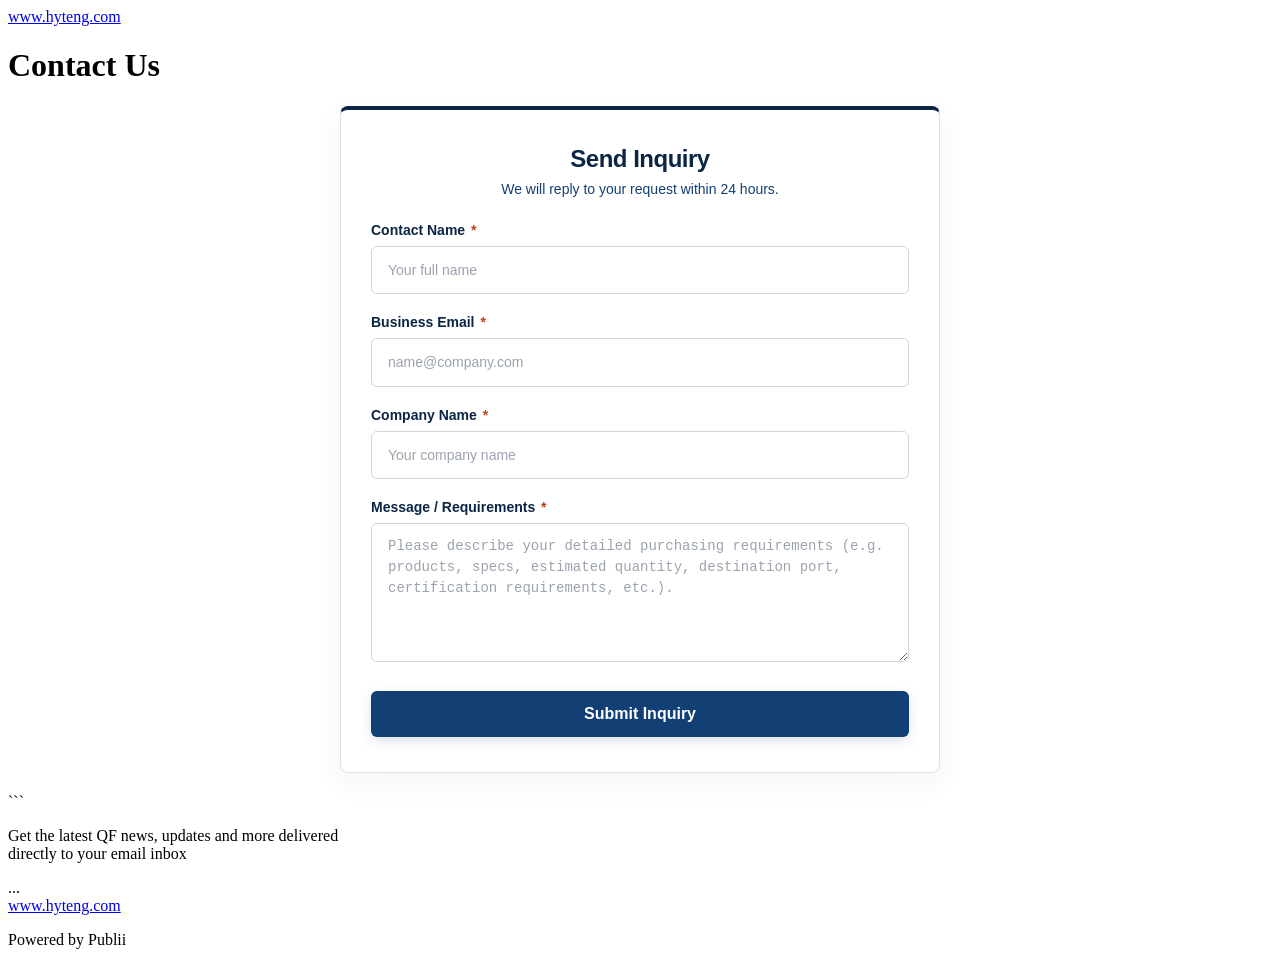
==== contact-us/index.html @ ead0c03d "Updated from Publii" ====
<!DOCTYPE html><html lang="en"><head><meta charset="utf-8"><meta http-equiv="X-UA-Compatible" content="IE=edge"><meta name="viewport" content="width=device-width,initial-scale=1"><title>Contact Us - www.hyteng.com</title><meta name="description" content="Send Inquiry We will reply to your request within 24 hours."><meta name="generator" content="Publii Open-Source CMS for Static Site"><link rel="canonical" href="https://www.hyteng.com/contact-us/"><link rel="alternate" type="application/atom+xml" href="https://www.hyteng.com/feed.xml" title="www.hyteng.com - RSS"><link rel="alternate" type="application/json" href="https://www.hyteng.com/feed.json" title="www.hyteng.com - JSON"><meta property="og:title" content="Contact Us"><meta property="og:site_name" content="www.hyteng.com"><meta property="og:description" content="Send Inquiry We will reply to your request within 24 hours."><meta property="og:url" content="https://www.hyteng.com/contact-us/"><meta property="og:type" content="article"><link rel="stylesheet" href="https://www.hyteng.com/assets/css/style.css?v=75d2f536a2e60110005c2a1eb5ad9152"><script type="application/ld+json">{"@context":"http://schema.org","@type":"Article","mainEntityOfPage":{"@type":"WebPage","@id":"https://www.hyteng.com/contact-us/"},"headline":"Contact Us","datePublished":"2026-06-09T18:29+08:00","dateModified":"2026-06-10T09:34+08:00","description":"Send Inquiry We will reply to your request within 24 hours.","author":{"@type":"Person","name":"Carrie Liu","url":"https://www.hyteng.com/authors/carrie-liu/"},"publisher":{"@type":"Organization","name":"Carrie Liu"}}</script><style></style><noscript><style>img[loading] {
                    opacity: 1;
                }</style></noscript></head><body class="page-template"><div class="container"><header class="header"><a class="logo" href="https://www.hyteng.com/">www.hyteng.com</a></header><main class="page"><div class="content"><div class="hero"><h1>Contact Us</h1></div><div class="content__entry"><div><div class="hyt-inquiry-wrapper"><div class="hyt-inquiry-card"><div class="hyt-inquiry-header"><h3 class="hyt-title">Send Inquiry</h3><p class="hyt-subtitle">We will reply to your request within 24 hours.</p></div><form action="https://formspree.io/f/mykapkbz" method="POST" class="hyt-form"><input type="text" name="_gotcha" style="display:none"><div class="hyt-form-group"><label for="hyt-name" class="hyt-label">Contact Name <span class="hyt-required">*</span></label> <input type="text" id="hyt-name" name="name" class="hyt-input" placeholder="Your full name" required></div><div class="hyt-form-group"><label for="hyt-email" class="hyt-label">Business Email <span class="hyt-required">*</span></label> <input type="email" id="hyt-email" name="email" class="hyt-input" placeholder="name@company.com" required></div><div class="hyt-form-group"><label for="hyt-company" class="hyt-label">Company Name <span class="hyt-required">*</span></label> <input type="text" id="hyt-company" name="company" class="hyt-input" placeholder="Your company name" required></div><div class="hyt-form-group"><label for="hyt-message" class="hyt-label">Message / Requirements <span class="hyt-required">*</span></label> <textarea id="hyt-message" name="message" class="hyt-textarea" rows="5" placeholder="Please describe your detailed purchasing requirements (e.g. products, specs, estimated quantity, destination port, certification requirements, etc.)." required></textarea></div><div class="hyt-form-action"><button type="submit" class="hyt-btn">Submit Inquiry</button></div></form></div></div><style>/* --- 询盘表单专属样式 (B2B 工业风主题) --- */
.hyt-inquiry-wrapper {
  width: 100%;
  max-width: 600px;
  margin: 20px auto;
  box-sizing: border-box;
}

.hyt-inquiry-card {
  background: #FFFFFF;
  border: 1px solid rgba(19, 64, 116, 0.15);
  border-top: 4px solid #0B2545; /* 顶部深工业蓝点缀条 */
  border-radius: 8px;
  box-shadow: 0 10px 30px rgba(11, 37, 69, 0.05);
  padding: 35px 30px;
  box-sizing: border-box;
  font-family: -apple-system, BlinkMacSystemFont, "Segoe UI", Roboto, Helvetica, Arial, sans-serif;
}

.hyt-inquiry-header {
  margin-bottom: 25px;
  text-align: center;
}

.hyt-title {
  color: #0B2545; /* 深工业蓝 */
  font-size: 24px;
  font-weight: 700;
  margin: 0 0 8px 0;
  letter-spacing: -0.5px;
}

.hyt-subtitle {
  color: #134074; /* 亮宝蓝 */
  font-size: 14px;
  margin: 0;
  font-weight: 400;
}

.hyt-form {
  display: block;
}

.hyt-form-group {
  margin-bottom: 20px;
  text-align: left;
}

.hyt-label {
  display: block;
  font-size: 14px;
  font-weight: 600;
  color: #0B2545; /* 深工业蓝 */
  margin-bottom: 8px;
}

.hyt-required {
  color: #C2410C; /* 醒目的必填红色星号 */
  margin-left: 2px;
}

.hyt-input,
.hyt-textarea {
  width: 100%;
  padding: 12px 16px;
  font-size: 15px;
  line-height: 1.5;
  color: #1F2937;
  background-color: #FFFFFF;
  border: 1px solid #D1D5DB;
  border-radius: 6px;
  box-sizing: border-box;
  transition: all 0.25s ease-in-out;
}

.hyt-input::placeholder,
.hyt-textarea::placeholder {
  color: #9CA3AF;
  font-size: 14px;
}

.hyt-input:hover,
.hyt-textarea:hover {
  border-color: #134074; /* 悬停时变为亮宝蓝 */
}

.hyt-input:focus,
.hyt-textarea:focus {
  outline: none;
  border-color: #0B2545; /* 聚焦时变为深工业蓝 */
  box-shadow: 0 0 0 4px rgba(19, 64, 116, 0.12); /* 亮宝蓝光晕阴影 */
  background-color: #FFFFFF;
}

.hyt-textarea {
  resize: vertical;
  min-height: 120px;
}

.hyt-form-action {
  margin-top: 25px;
}

.hyt-btn {
  display: block;
  width: 100%;
  padding: 14px 24px;
  font-size: 16px;
  font-weight: 600;
  color: #FFFFFF;
  background-color: #134074; /* 亮宝蓝按钮背景 */
  border: none;
  border-radius: 6px;
  cursor: pointer;
  transition: all 0.25s ease-in-out;
  box-shadow: 0 4px 12px rgba(19, 64, 116, 0.15);
  text-align: center;
  box-sizing: border-box;
}

.hyt-btn:hover {
  background-color: #0B2545; /* 悬停时变为深工业蓝 */
  box-shadow: 0 6px 18px rgba(11, 37, 69, 0.25);
  transform: translateY(-1px); /* 轻微浮起效果 */
}

.hyt-btn:active {
  background-color: #081D37;
  transform: translateY(0);
}

/* --- 移动端自适应微调 --- */
@media screen and (max-width: 576px) {
  .hyt-inquiry-card {
    padding: 25px 20px;
    border-top-width: 3px;
  }
  .hyt-title {
    font-size: 21px;
  }
  .hyt-subtitle {
    font-size: 13px;
  }
  .hyt-input,
  .hyt-textarea {
    padding: 10px 12px;
    font-size: 14px;
  }
  .hyt-btn {
    padding: 12px 20px;
    font-size: 15px;
  }
}</style>```</div><p></p></div></div></main><footer class="footer"><div class="footer__newsletter newsletter"><p class="newsletter__note">Get the latest QF news, updates and more delivered<br>directly to your email inbox</p><form>...</form></div><a class="logo" href="https://www.hyteng.com/">www.hyteng.com</a><nav class="footer__nav"><ul></ul></nav><div class="footer__copyright">Powered by Publii</div></footer></div><script>window.publiiThemeMenuConfig={mobileMenuMode:'sidebar',animationSpeed:300,submenuWidth:'auto',doubleClickTime:500,mobileMenuExpandableSubmenus:true,relatedContainerForOverlayMenuSelector:'.navbar',};</script><script defer="defer" src="https://www.hyteng.com/assets/js/scripts.min.js?v=b103b2211e74472ffa1a0d35c0918ecc"></script><script>/*<![CDATA[*/var images=document.querySelectorAll("img[loading]");for(var i=0;i<images.length;i++){if(images[i].complete){images[i].classList.add("is-loaded")}else{images[i].addEventListener("load",function(){this.classList.add("is-loaded")},false)}};/*]]>*/</script></body></html>
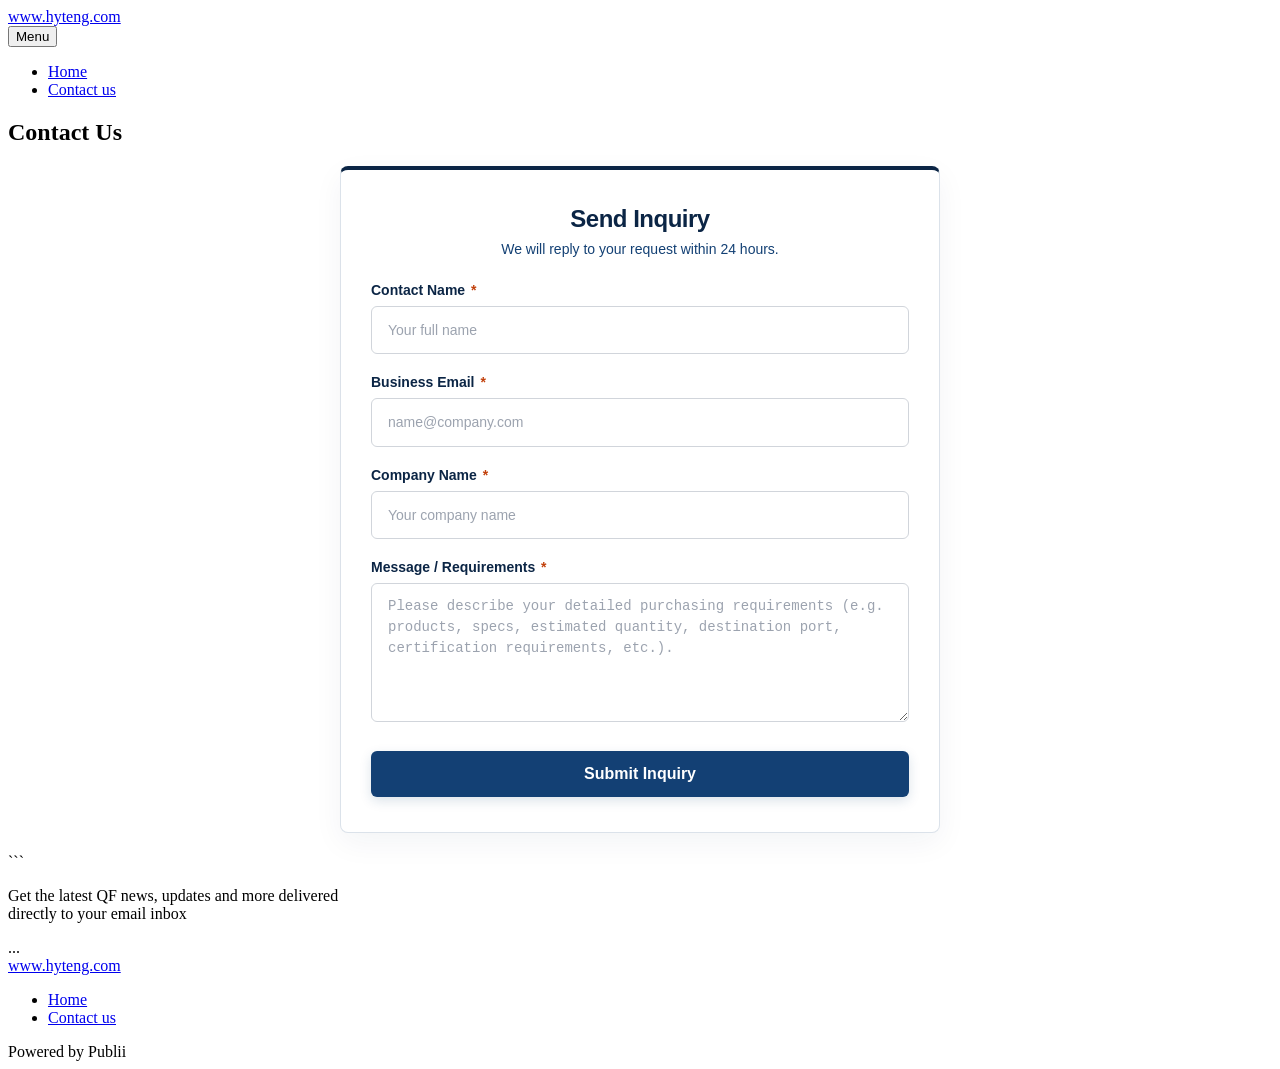
==== commit 533d52af: "Updated from Publii" ====
--- a/contact-us/index.html
+++ b/contact-us/index.html
@@ -1,6 +1,6 @@
-<!DOCTYPE html><html lang="en"><head><meta charset="utf-8"><meta http-equiv="X-UA-Compatible" content="IE=edge"><meta name="viewport" content="width=device-width,initial-scale=1"><title>Contact Us - www.hyteng.com</title><meta name="description" content="Send Inquiry We will reply to your request within 24 hours."><meta name="generator" content="Publii Open-Source CMS for Static Site"><link rel="canonical" href="https://www.hyteng.com/contact-us/"><link rel="alternate" type="application/atom+xml" href="https://www.hyteng.com/feed.xml" title="www.hyteng.com - RSS"><link rel="alternate" type="application/json" href="https://www.hyteng.com/feed.json" title="www.hyteng.com - JSON"><meta property="og:title" content="Contact Us"><meta property="og:site_name" content="www.hyteng.com"><meta property="og:description" content="Send Inquiry We will reply to your request within 24 hours."><meta property="og:url" content="https://www.hyteng.com/contact-us/"><meta property="og:type" content="article"><link rel="stylesheet" href="https://www.hyteng.com/assets/css/style.css?v=75d2f536a2e60110005c2a1eb5ad9152"><script type="application/ld+json">{"@context":"http://schema.org","@type":"Article","mainEntityOfPage":{"@type":"WebPage","@id":"https://www.hyteng.com/contact-us/"},"headline":"Contact Us","datePublished":"2026-06-09T18:29+08:00","dateModified":"2026-06-10T09:34+08:00","description":"Send Inquiry We will reply to your request within 24 hours.","author":{"@type":"Person","name":"Carrie Liu","url":"https://www.hyteng.com/authors/carrie-liu/"},"publisher":{"@type":"Organization","name":"Carrie Liu"}}</script><style></style><noscript><style>img[loading] {
+<!DOCTYPE html><html lang="en"><head><meta charset="utf-8"><meta http-equiv="X-UA-Compatible" content="IE=edge"><meta name="viewport" content="width=device-width,initial-scale=1"><title>Contact Us - www.hyteng.com</title><meta name="description" content="Send Inquiry We will reply to your request within 24 hours."><meta name="generator" content="Publii Open-Source CMS for Static Site"><link rel="canonical" href="https://www.hyteng.com/contact-us/"><link rel="alternate" type="application/atom+xml" href="https://www.hyteng.com/feed.xml" title="www.hyteng.com - RSS"><link rel="alternate" type="application/json" href="https://www.hyteng.com/feed.json" title="www.hyteng.com - JSON"><meta property="og:title" content="Contact Us"><meta property="og:site_name" content="www.hyteng.com"><meta property="og:description" content="Send Inquiry We will reply to your request within 24 hours."><meta property="og:url" content="https://www.hyteng.com/contact-us/"><meta property="og:type" content="article"><link rel="stylesheet" href="https://www.hyteng.com/assets/css/style.css?v=22854b6f7cc4e52413f523aa480be991"><script type="application/ld+json">{"@context":"http://schema.org","@type":"Article","mainEntityOfPage":{"@type":"WebPage","@id":"https://www.hyteng.com/contact-us/"},"headline":"Contact Us","datePublished":"2026-06-09T18:29+08:00","dateModified":"2026-06-10T17:03+08:00","description":"Send Inquiry We will reply to your request within 24 hours.","author":{"@type":"Person","name":"Carrie Liu","url":"https://www.hyteng.com/authors/carrie-liu/"},"publisher":{"@type":"Organization","name":"Carrie Liu"}}</script><style></style><noscript><style>img[loading] {
                     opacity: 1;
-                }</style></noscript></head><body class="page-template"><div class="container"><header class="header"><a class="logo" href="https://www.hyteng.com/">www.hyteng.com</a></header><main class="page"><div class="content"><div class="hero"><h1>Contact Us</h1></div><div class="content__entry"><div><div class="hyt-inquiry-wrapper"><div class="hyt-inquiry-card"><div class="hyt-inquiry-header"><h3 class="hyt-title">Send Inquiry</h3><p class="hyt-subtitle">We will reply to your request within 24 hours.</p></div><form action="https://formspree.io/f/mykapkbz" method="POST" class="hyt-form"><input type="text" name="_gotcha" style="display:none"><div class="hyt-form-group"><label for="hyt-name" class="hyt-label">Contact Name <span class="hyt-required">*</span></label> <input type="text" id="hyt-name" name="name" class="hyt-input" placeholder="Your full name" required></div><div class="hyt-form-group"><label for="hyt-email" class="hyt-label">Business Email <span class="hyt-required">*</span></label> <input type="email" id="hyt-email" name="email" class="hyt-input" placeholder="name@company.com" required></div><div class="hyt-form-group"><label for="hyt-company" class="hyt-label">Company Name <span class="hyt-required">*</span></label> <input type="text" id="hyt-company" name="company" class="hyt-input" placeholder="Your company name" required></div><div class="hyt-form-group"><label for="hyt-message" class="hyt-label">Message / Requirements <span class="hyt-required">*</span></label> <textarea id="hyt-message" name="message" class="hyt-textarea" rows="5" placeholder="Please describe your detailed purchasing requirements (e.g. products, specs, estimated quantity, destination port, certification requirements, etc.)." required></textarea></div><div class="hyt-form-action"><button type="submit" class="hyt-btn">Submit Inquiry</button></div></form></div></div><style>/* --- 询盘表单专属样式 (B2B 工业风主题) --- */
+                }</style></noscript></head><body class="page-template"><div class="container"><header class="header"><a class="logo" href="https://www.hyteng.com/">www.hyteng.com</a><nav class="navbar js-navbar"><button class="navbar__toggle js-toggle" aria-label="Menu"><span class="navbar__toggle-box"><span class="navbar__toggle-inner">Menu</span></span></button><ul class="navbar__menu"><li><a href="https://www.hyteng.com/" target="_self">Home</a></li><li class="active"><a href="https://www.hyteng.com/contact-us/" target="_self">Contact us</a></li></ul></nav></header><main class="page"><article class="content wrapper"><header class="hero"><h1>Contact Us</h1></header><div class="content__entry"><div><div class="hyt-inquiry-wrapper"><div class="hyt-inquiry-card"><div class="hyt-inquiry-header"><h3 class="hyt-title">Send Inquiry</h3><p class="hyt-subtitle">We will reply to your request within 24 hours.</p></div><form action="https://formspree.io/f/mykapkbz" method="POST" class="hyt-form"><input type="text" name="_gotcha" style="display:none"><div class="hyt-form-group"><label for="hyt-name" class="hyt-label">Contact Name <span class="hyt-required">*</span></label> <input type="text" id="hyt-name" name="name" class="hyt-input" placeholder="Your full name" required></div><div class="hyt-form-group"><label for="hyt-email" class="hyt-label">Business Email <span class="hyt-required">*</span></label> <input type="email" id="hyt-email" name="email" class="hyt-input" placeholder="name@company.com" required></div><div class="hyt-form-group"><label for="hyt-company" class="hyt-label">Company Name <span class="hyt-required">*</span></label> <input type="text" id="hyt-company" name="company" class="hyt-input" placeholder="Your company name" required></div><div class="hyt-form-group"><label for="hyt-message" class="hyt-label">Message / Requirements <span class="hyt-required">*</span></label> <textarea id="hyt-message" name="message" class="hyt-textarea" rows="5" placeholder="Please describe your detailed purchasing requirements (e.g. products, specs, estimated quantity, destination port, certification requirements, etc.)." required></textarea></div><div class="hyt-form-action"><button type="submit" class="hyt-btn">Submit Inquiry</button></div></form></div></div><style>/* --- 询盘表单专属样式 (B2B 工业风主题) --- */
 .hyt-inquiry-wrapper {
   width: 100%;
   max-width: 600px;
@@ -152,4 +152,4 @@
     padding: 12px 20px;
     font-size: 15px;
   }
-}</style>```</div><p></p></div></div></main><footer class="footer"><div class="footer__newsletter newsletter"><p class="newsletter__note">Get the latest QF news, updates and more delivered<br>directly to your email inbox</p><form>...</form></div><a class="logo" href="https://www.hyteng.com/">www.hyteng.com</a><nav class="footer__nav"><ul></ul></nav><div class="footer__copyright">Powered by Publii</div></footer></div><script>window.publiiThemeMenuConfig={mobileMenuMode:'sidebar',animationSpeed:300,submenuWidth:'auto',doubleClickTime:500,mobileMenuExpandableSubmenus:true,relatedContainerForOverlayMenuSelector:'.navbar',};</script><script defer="defer" src="https://www.hyteng.com/assets/js/scripts.min.js?v=b103b2211e74472ffa1a0d35c0918ecc"></script><script>/*<![CDATA[*/var images=document.querySelectorAll("img[loading]");for(var i=0;i<images.length;i++){if(images[i].complete){images[i].classList.add("is-loaded")}else{images[i].addEventListener("load",function(){this.classList.add("is-loaded")},false)}};/*]]>*/</script></body></html>+}</style>```</div><p></p></div></article></main><footer class="footer"><div class="footer__newsletter newsletter"><p class="newsletter__note">Get the latest QF news, updates and more delivered<br>directly to your email inbox</p><form>...</form></div><a class="logo" href="https://www.hyteng.com/">www.hyteng.com</a><nav class="footer__nav"><ul><li><a href="https://www.hyteng.com/" class="inverse" target="_self">Home</a></li><li class="active"><a href="https://www.hyteng.com/contact-us/" class="inverse" target="_self">Contact us</a></li></ul></nav><div class="footer__copyright">Powered by Publii</div></footer></div><script>window.publiiThemeMenuConfig={mobileMenuMode:'overlay',animationSpeed:300,submenuWidth:'auto',doubleClickTime:500,mobileMenuExpandableSubmenus:true,relatedContainerForOverlayMenuSelector:'.navbar',};</script><script defer="defer" src="https://www.hyteng.com/assets/js/scripts.min.js?v=b103b2211e74472ffa1a0d35c0918ecc"></script><script>/*<![CDATA[*/var images=document.querySelectorAll("img[loading]");for(var i=0;i<images.length;i++){if(images[i].complete){images[i].classList.add("is-loaded")}else{images[i].addEventListener("load",function(){this.classList.add("is-loaded")},false)}};/*]]>*/</script></body></html>
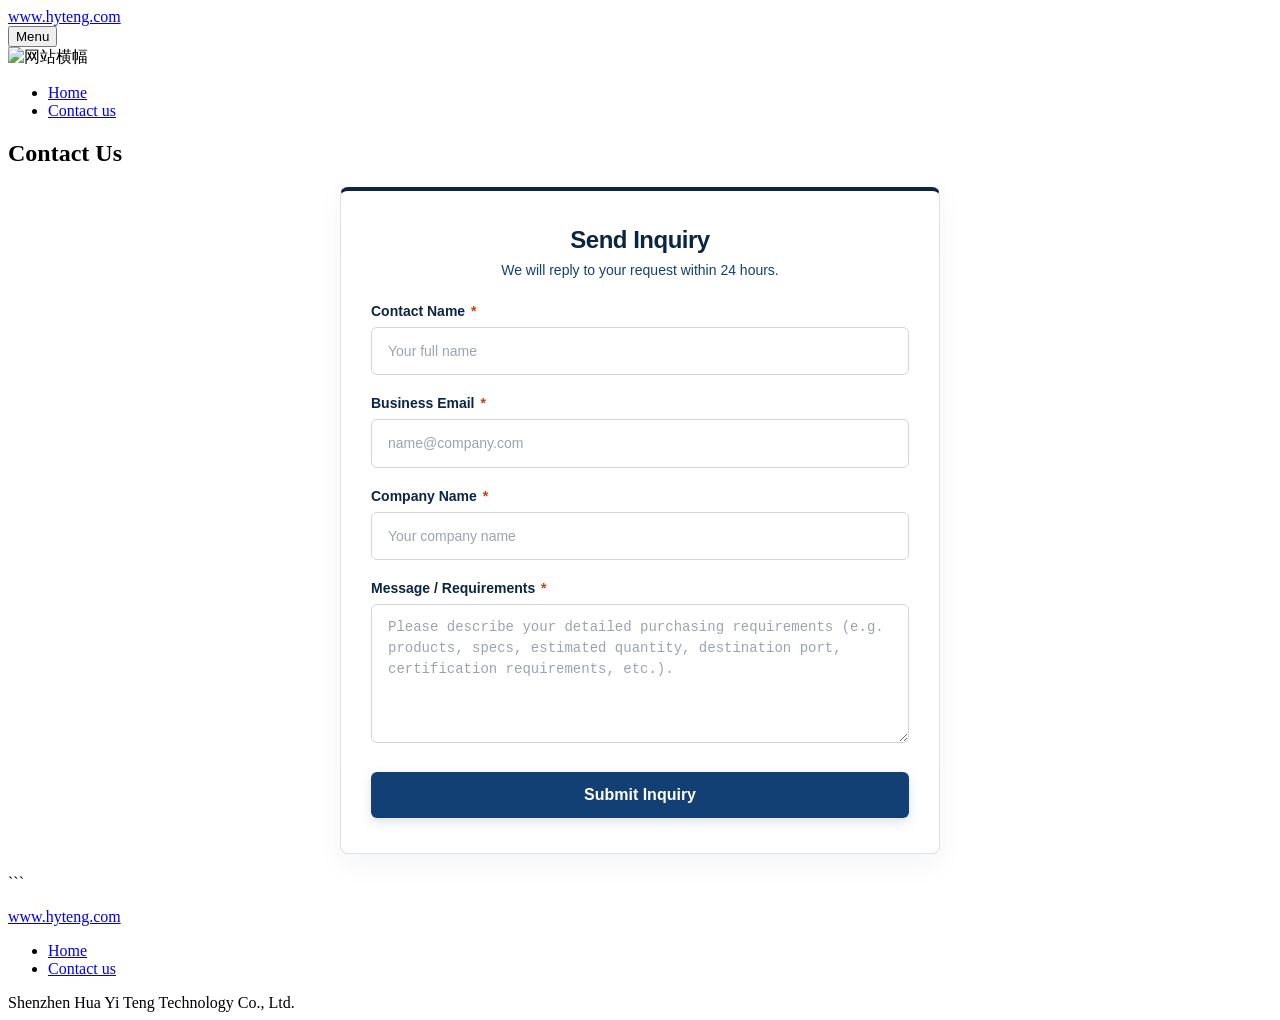
==== commit f3254cc3: "Updated from Publii" ====
--- a/contact-us/index.html
+++ b/contact-us/index.html
@@ -1,6 +1,6 @@
-<!DOCTYPE html><html lang="en"><head><meta charset="utf-8"><meta http-equiv="X-UA-Compatible" content="IE=edge"><meta name="viewport" content="width=device-width,initial-scale=1"><title>Contact Us - www.hyteng.com</title><meta name="description" content="Send Inquiry We will reply to your request within 24 hours."><meta name="generator" content="Publii Open-Source CMS for Static Site"><link rel="canonical" href="https://www.hyteng.com/contact-us/"><link rel="alternate" type="application/atom+xml" href="https://www.hyteng.com/feed.xml" title="www.hyteng.com - RSS"><link rel="alternate" type="application/json" href="https://www.hyteng.com/feed.json" title="www.hyteng.com - JSON"><meta property="og:title" content="Contact Us"><meta property="og:site_name" content="www.hyteng.com"><meta property="og:description" content="Send Inquiry We will reply to your request within 24 hours."><meta property="og:url" content="https://www.hyteng.com/contact-us/"><meta property="og:type" content="article"><link rel="stylesheet" href="https://www.hyteng.com/assets/css/style.css?v=22854b6f7cc4e52413f523aa480be991"><script type="application/ld+json">{"@context":"http://schema.org","@type":"Article","mainEntityOfPage":{"@type":"WebPage","@id":"https://www.hyteng.com/contact-us/"},"headline":"Contact Us","datePublished":"2026-06-09T18:29+08:00","dateModified":"2026-06-10T17:03+08:00","description":"Send Inquiry We will reply to your request within 24 hours.","author":{"@type":"Person","name":"Carrie Liu","url":"https://www.hyteng.com/authors/carrie-liu/"},"publisher":{"@type":"Organization","name":"Carrie Liu"}}</script><style></style><noscript><style>img[loading] {
+<!DOCTYPE html><html lang="en"><head><meta charset="utf-8"><meta http-equiv="X-UA-Compatible" content="IE=edge"><meta name="viewport" content="width=device-width,initial-scale=1"><title>Contact Us - www.hyteng.com</title><meta name="description" content="Send Inquiry We will reply to your request within 24 hours."><meta name="generator" content="Publii Open-Source CMS for Static Site"><link rel="canonical" href="https://www.hyteng.com/contact-us/"><link rel="alternate" type="application/atom+xml" href="https://www.hyteng.com/feed.xml" title="www.hyteng.com - RSS"><link rel="alternate" type="application/json" href="https://www.hyteng.com/feed.json" title="www.hyteng.com - JSON"><meta property="og:title" content="Contact Us"><meta property="og:site_name" content="www.hyteng.com"><meta property="og:description" content="Send Inquiry We will reply to your request within 24 hours."><meta property="og:url" content="https://www.hyteng.com/contact-us/index.html"><meta property="og:type" content="article"><link rel="stylesheet" href="https://www.hyteng.com/assets/css/style.css?v=f80d677527740ed145ff9f6d31d7fa72"><script type="application/ld+json">{"@context":"http://schema.org","@type":"Article","mainEntityOfPage":{"@type":"WebPage","@id":"https://www.hyteng.com/contact-us/index.html"},"headline":"Contact Us","datePublished":"2026-06-09T18:29+08:00","dateModified":"2026-06-10T17:03+08:00","description":"Send Inquiry We will reply to your request within 24 hours.","author":{"@type":"Person","name":"Carrie Liu","url":"https://www.hyteng.com/authors/carrie-liu/"},"publisher":{"@type":"Organization","name":"Carrie Liu"}}</script><style></style><noscript><style>img[loading] {
                     opacity: 1;
-                }</style></noscript></head><body class="page-template"><div class="container"><header class="header"><a class="logo" href="https://www.hyteng.com/">www.hyteng.com</a><nav class="navbar js-navbar"><button class="navbar__toggle js-toggle" aria-label="Menu"><span class="navbar__toggle-box"><span class="navbar__toggle-inner">Menu</span></span></button><ul class="navbar__menu"><li><a href="https://www.hyteng.com/" target="_self">Home</a></li><li class="active"><a href="https://www.hyteng.com/contact-us/" target="_self">Contact us</a></li></ul></nav></header><main class="page"><article class="content wrapper"><header class="hero"><h1>Contact Us</h1></header><div class="content__entry"><div><div class="hyt-inquiry-wrapper"><div class="hyt-inquiry-card"><div class="hyt-inquiry-header"><h3 class="hyt-title">Send Inquiry</h3><p class="hyt-subtitle">We will reply to your request within 24 hours.</p></div><form action="https://formspree.io/f/mykapkbz" method="POST" class="hyt-form"><input type="text" name="_gotcha" style="display:none"><div class="hyt-form-group"><label for="hyt-name" class="hyt-label">Contact Name <span class="hyt-required">*</span></label> <input type="text" id="hyt-name" name="name" class="hyt-input" placeholder="Your full name" required></div><div class="hyt-form-group"><label for="hyt-email" class="hyt-label">Business Email <span class="hyt-required">*</span></label> <input type="email" id="hyt-email" name="email" class="hyt-input" placeholder="name@company.com" required></div><div class="hyt-form-group"><label for="hyt-company" class="hyt-label">Company Name <span class="hyt-required">*</span></label> <input type="text" id="hyt-company" name="company" class="hyt-input" placeholder="Your company name" required></div><div class="hyt-form-group"><label for="hyt-message" class="hyt-label">Message / Requirements <span class="hyt-required">*</span></label> <textarea id="hyt-message" name="message" class="hyt-textarea" rows="5" placeholder="Please describe your detailed purchasing requirements (e.g. products, specs, estimated quantity, destination port, certification requirements, etc.)." required></textarea></div><div class="hyt-form-action"><button type="submit" class="hyt-btn">Submit Inquiry</button></div></form></div></div><style>/* --- 询盘表单专属样式 (B2B 工业风主题) --- */
+                }</style></noscript></head><body class="page-template"><div class="container"><header class="header"><a class="logo" href="https://www.hyteng.com/index.html">www.hyteng.com</a><nav class="navbar js-navbar"><button class="navbar__toggle js-toggle" aria-label="Menu"><span class="navbar__toggle-box"><span class="navbar__toggle-inner">Menu</span></span></button><div class="custom-fullwidth-banner"><picture><source media="(max-width: 768px)" srcset="https://cdn.jsdelivr.net/gh/HuaYiTeng/hyteng-website@main/Banner.png"><img src="https://cdn.jsdelivr.net/gh/HuaYiTeng/hyteng-website@main/Banner.png" alt="网站横幅" style="width: 100%; height: auto; display: block;"></picture></div><ul class="navbar__menu"><li><a href="https://www.hyteng.com/index.html" target="_self">Home</a></li><li class="active"><a href="https://www.hyteng.com/contact-us/index.html" target="_self">Contact us</a></li></ul></nav></header><main class="page"><article class="content wrapper"><header class="hero"><h1>Contact Us</h1></header><div class="content__entry"><div><div class="hyt-inquiry-wrapper"><div class="hyt-inquiry-card"><div class="hyt-inquiry-header"><h3 class="hyt-title">Send Inquiry</h3><p class="hyt-subtitle">We will reply to your request within 24 hours.</p></div><form action="https://formspree.io/f/mykapkbz" method="POST" class="hyt-form"><input type="text" name="_gotcha" style="display:none"><div class="hyt-form-group"><label for="hyt-name" class="hyt-label">Contact Name <span class="hyt-required">*</span></label> <input type="text" id="hyt-name" name="name" class="hyt-input" placeholder="Your full name" required></div><div class="hyt-form-group"><label for="hyt-email" class="hyt-label">Business Email <span class="hyt-required">*</span></label> <input type="email" id="hyt-email" name="email" class="hyt-input" placeholder="name@company.com" required></div><div class="hyt-form-group"><label for="hyt-company" class="hyt-label">Company Name <span class="hyt-required">*</span></label> <input type="text" id="hyt-company" name="company" class="hyt-input" placeholder="Your company name" required></div><div class="hyt-form-group"><label for="hyt-message" class="hyt-label">Message / Requirements <span class="hyt-required">*</span></label> <textarea id="hyt-message" name="message" class="hyt-textarea" rows="5" placeholder="Please describe your detailed purchasing requirements (e.g. products, specs, estimated quantity, destination port, certification requirements, etc.)." required></textarea></div><div class="hyt-form-action"><button type="submit" class="hyt-btn">Submit Inquiry</button></div></form></div></div><style>/* --- 询盘表单专属样式 (B2B 工业风主题) --- */
 .hyt-inquiry-wrapper {
   width: 100%;
   max-width: 600px;
@@ -152,4 +152,4 @@
     padding: 12px 20px;
     font-size: 15px;
   }
-}</style>```</div><p></p></div></article></main><footer class="footer"><div class="footer__newsletter newsletter"><p class="newsletter__note">Get the latest QF news, updates and more delivered<br>directly to your email inbox</p><form>...</form></div><a class="logo" href="https://www.hyteng.com/">www.hyteng.com</a><nav class="footer__nav"><ul><li><a href="https://www.hyteng.com/" class="inverse" target="_self">Home</a></li><li class="active"><a href="https://www.hyteng.com/contact-us/" class="inverse" target="_self">Contact us</a></li></ul></nav><div class="footer__copyright">Powered by Publii</div></footer></div><script>window.publiiThemeMenuConfig={mobileMenuMode:'overlay',animationSpeed:300,submenuWidth:'auto',doubleClickTime:500,mobileMenuExpandableSubmenus:true,relatedContainerForOverlayMenuSelector:'.navbar',};</script><script defer="defer" src="https://www.hyteng.com/assets/js/scripts.min.js?v=b103b2211e74472ffa1a0d35c0918ecc"></script><script>/*<![CDATA[*/var images=document.querySelectorAll("img[loading]");for(var i=0;i<images.length;i++){if(images[i].complete){images[i].classList.add("is-loaded")}else{images[i].addEventListener("load",function(){this.classList.add("is-loaded")},false)}};/*]]>*/</script></body></html>+}</style>```</div><p></p></div></article></main><footer class="footer"><a class="logo" href="https://www.hyteng.com/index.html">www.hyteng.com</a><nav class="footer__nav"><ul><li><a href="https://www.hyteng.com/index.html" class="inverse" target="_self">Home</a></li><li class="active"><a href="https://www.hyteng.com/contact-us/index.html" class="inverse" target="_self">Contact us</a></li></ul></nav><div class="footer__copyright">Shenzhen Hua Yi Teng Technology Co., Ltd.</div></footer></div><script>window.publiiThemeMenuConfig={mobileMenuMode:'overlay',animationSpeed:300,submenuWidth:'auto',doubleClickTime:500,mobileMenuExpandableSubmenus:true,relatedContainerForOverlayMenuSelector:'.navbar',};</script><script defer="defer" src="https://www.hyteng.com/assets/js/scripts.min.js?v=b103b2211e74472ffa1a0d35c0918ecc"></script><script>/*<![CDATA[*/var images=document.querySelectorAll("img[loading]");for(var i=0;i<images.length;i++){if(images[i].complete){images[i].classList.add("is-loaded")}else{images[i].addEventListener("load",function(){this.classList.add("is-loaded")},false)}};/*]]>*/</script></body></html>
